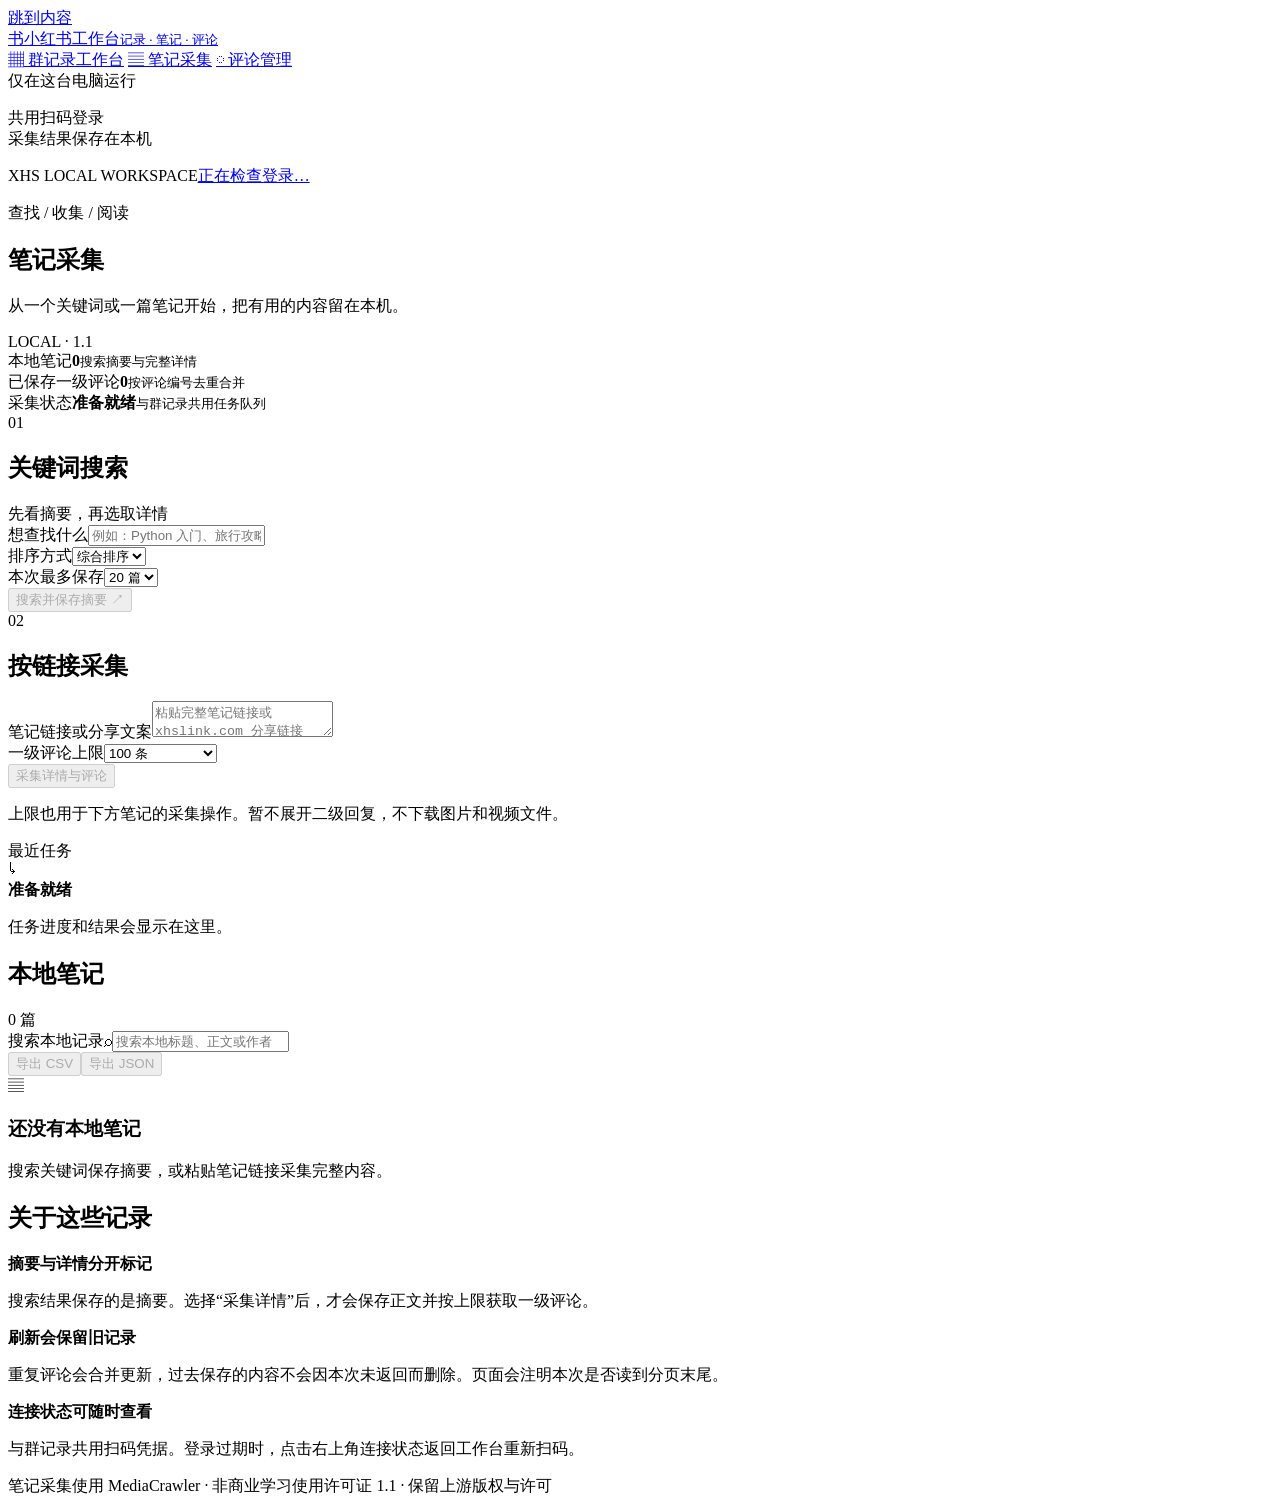
==== webapp/static/notes.html @ 7533e15c "Add note collection and comment management pages with filtered exports" ====
<!doctype html>
<html lang="zh-CN">
<head>
  <meta charset="utf-8"><meta name="viewport" content="width=device-width, initial-scale=1">
  <meta name="color-scheme" content="light"><title>笔记与评论 · 小红书工作台</title>
  <link rel="icon" href="/static/favicon.svg" type="image/svg+xml">
  <link rel="stylesheet" href="/static/style.css"><link rel="stylesheet" href="/static/notes.css">
  <script src="/static/notes.js" defer></script>
</head>
<body>
<a class="skip-link" href="#content">跳到内容</a>
<aside class="sidebar">
  <a class="brand" href="/#workspace"><span class="brand-mark">书</span><span>小红书工作台<small>记录 · 笔记 · 评论</small></span></a>
  <nav aria-label="主导航">
    <a class="nav-link" href="/#workspace"><span aria-hidden="true">▦</span> 群记录工作台</a>
    <a class="nav-link" href="/notes" id="nav-notes"><span aria-hidden="true">▤</span> 笔记采集</a>
    <a class="nav-link" href="/comments" id="nav-comments"><span aria-hidden="true">◌</span> 评论管理</a>
  </nav>
  <div class="sidebar-note"><span class="local-dot"></span> 仅在这台电脑运行<p>共用扫码登录<br>采集结果保存在本机</p></div>
</aside>
<main id="content">
  <header class="topbar"><span class="eyebrow">XHS LOCAL WORKSPACE</span><a id="account-state" class="badge neutral" href="/#workspace">正在检查登录…</a></header>
  <section class="page-intro"><div><p class="eyebrow red">查找 / 收集 / 阅读</p><h1 id="page-title">笔记采集</h1><p id="page-description">从一个关键词或一篇笔记开始，把有用的内容留在本机。</p></div><span class="version">LOCAL · 1.1</span></section>
  <section class="stats" aria-label="笔记与评论概览">
    <div><span>本地笔记</span><strong id="notes-count">0</strong><small>搜索摘要与完整详情</small></div>
    <div><span>已保存一级评论</span><strong id="comments-count">0</strong><small>按评论编号去重合并</small></div>
    <div><span>采集状态</span><strong class="stat-word" id="capture-state">准备就绪</strong><small>与群记录共用任务队列</small></div>
  </section>
  <p id="setup-warning" class="notice" role="status" hidden></p>
  <div id="note-inputs" class="note-inputs">
    <section class="panel"><div class="panel-heading"><div><span class="step">01</span><h2>关键词搜索</h2></div><span class="subtle">先看摘要，再选取详情</span></div>
      <form id="note-search-form">
        <label for="keyword">想查找什么</label><input id="keyword" required maxlength="100" placeholder="例如：Python 入门、旅行攻略" autocomplete="off">
        <div class="form-grid"><div><label for="note-sort">排序方式</label><select id="note-sort"><option value="general">综合排序</option><option value="time_descending">最新发布</option><option value="popularity_descending">最受欢迎</option></select></div><div><label for="note-limit">本次最多保存</label><select id="note-limit"><option value="5">5 篇</option><option value="10">10 篇</option><option value="20" selected>20 篇</option><option value="40">40 篇</option></select></div></div>
        <button id="search-submit" class="button primary" type="submit" disabled>搜索并保存摘要 <span aria-hidden="true">↗</span></button>
      </form>
    </section>
    <section class="panel"><div class="panel-heading"><div><span class="step">02</span><h2>按链接采集</h2></div></div>
      <form id="note-link-form"><label for="note-url">笔记链接或分享文案</label><textarea id="note-url" required maxlength="4096" rows="2" placeholder="粘贴完整笔记链接或 xhslink.com 分享链接"></textarea>
        <div class="note-limit-row"><div><label for="comment-limit">一级评论上限</label><select id="comment-limit"><option value="0">只保存笔记详情</option><option value="20">20 条</option><option value="100" selected>100 条</option><option value="500">500 条</option></select></div><button id="link-submit" class="button" type="submit" disabled>采集详情与评论</button></div>
        <p class="field-hint">上限也用于下方笔记的采集操作。暂不展开二级回复，不下载图片和视频文件。</p>
      </form>
    </section>
  </div>
  <section class="panel note-task" aria-label="当前采集任务"><div class="section-label">最近任务 <button id="cancel-note-job" class="text-button danger" hidden>取消任务</button></div><div id="note-job" class="job-status" role="status" aria-live="polite"><span class="job-icon" aria-hidden="true">↳</span><div><strong>准备就绪</strong><p>任务进度和结果会显示在这里。</p></div></div></section>
  <section class="panel notes-records" aria-labelledby="list-title">
    <div class="panel-heading"><div><h2 id="list-title">本地笔记</h2><span id="list-total" class="badge neutral">0 篇</span></div><a id="all-comments" class="text-button" href="/comments" hidden>查看全部评论 ↗</a></div>
    <div id="comment-scope" class="comment-scope" hidden><div><strong id="scope-title"></strong><p id="scope-status" class="field-hint"></p></div><a class="text-button" href="/comments">清除笔记筛选</a></div>
    <div class="records-toolbar note-toolbar"><div class="search-box"><label class="sr-only" for="local-filter">搜索本地记录</label><span aria-hidden="true">⌕</span><input id="local-filter" type="search" maxlength="200" placeholder="搜索本地标题、正文或作者"></div>
      <div id="comment-refresh" class="comment-refresh" hidden><label class="sr-only" for="refresh-limit">刷新一级评论上限</label><select id="refresh-limit"><option value="20">最多 20 条</option><option value="100" selected>最多 100 条</option><option value="500">最多 500 条</option></select><button id="refresh-comments" class="button small" disabled>刷新一级评论</button></div>
      <div class="download-actions"><button id="export-notes-csv" class="button small" disabled>导出 CSV</button><button id="export-notes-json" class="button small" disabled>导出 JSON</button></div>
    </div>
    <p id="list-error" class="notice" role="alert" hidden></p>
    <div id="note-empty" class="empty-state"><span class="empty-icon" aria-hidden="true">▤</span><h3 id="empty-title">还没有本地笔记</h3><p id="empty-description">搜索关键词保存摘要，或粘贴笔记链接采集完整内容。</p></div>
    <div id="notes-list" class="notes-list" aria-live="polite"></div>
    <div id="notes-pagination" class="pagination" hidden><span id="notes-page-count"></span><div><button id="notes-prev" class="button small">上一页</button><span id="notes-page-label"></span><button id="notes-next" class="button small">下一页</button></div></div>
  </section>
  <section class="guide"><h2>关于这些记录</h2><div class="guide-grid"><div><strong>摘要与详情分开标记</strong><p>搜索结果保存的是摘要。选择“采集详情”后，才会保存正文并按上限获取一级评论。</p></div><div><strong>刷新会保留旧记录</strong><p>重复评论会合并更新，过去保存的内容不会因本次未返回而删除。页面会注明本次是否读到分页末尾。</p></div><div><strong>连接状态可随时查看</strong><p>与群记录共用扫码凭据。登录过期时，点击右上角连接状态返回工作台重新扫码。</p></div></div></section>
  <footer>笔记采集使用 MediaCrawler · 非商业学习使用许可证 1.1 · 保留上游版权与许可</footer>
</main>
<dialog id="note-detail" aria-labelledby="detail-title"><div class="detail-header"><div><span class="eyebrow red" id="detail-kind">本地笔记</span><h2 id="detail-title">笔记详情</h2></div><button id="close-detail" class="button small" aria-label="关闭笔记详情">关闭</button></div><p id="detail-meta" class="description"></p><p id="detail-summary" class="notice" hidden></p><div id="detail-body" class="detail-body"></div><div class="detail-actions"><button id="detail-capture" class="button primary">采集详情与评论</button><a id="detail-comments" class="button" href="/comments">查看已保存评论</a><a id="detail-original" class="text-button" target="_blank" rel="noopener noreferrer">打开原笔记 ↗</a></div></dialog>
<div id="toast" class="toast" role="alert" hidden></div>
</body></html>
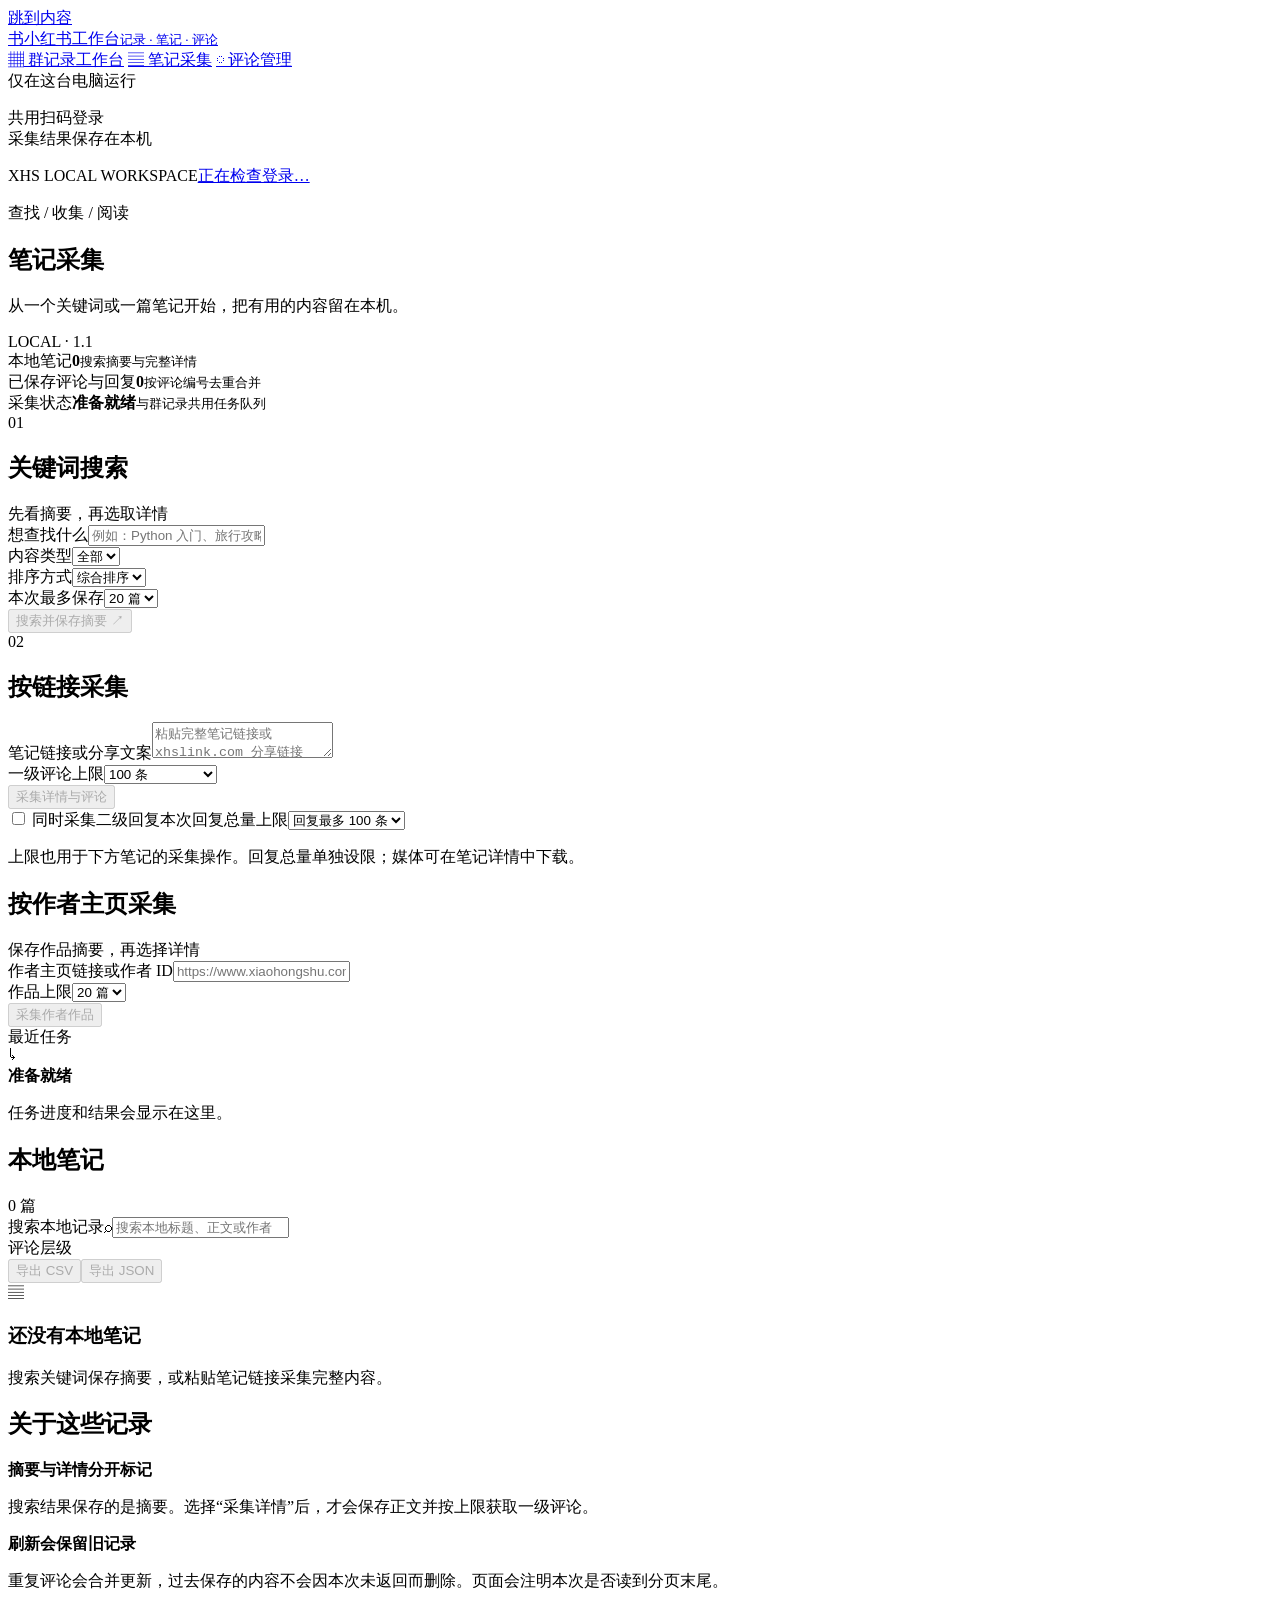
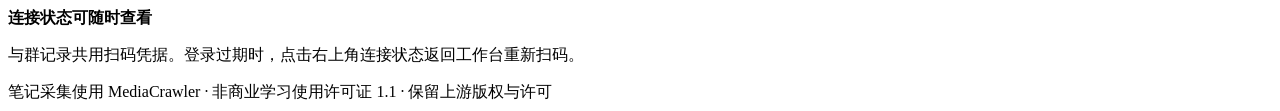
==== commit 37f95766: "Extend notes with replies, creator collections, media and scheduled updates" ====
--- a/webapp/static/notes.html
+++ b/webapp/static/notes.html
@@ -23,7 +23,7 @@
   <section class="page-intro"><div><p class="eyebrow red">查找 / 收集 / 阅读</p><h1 id="page-title">笔记采集</h1><p id="page-description">从一个关键词或一篇笔记开始，把有用的内容留在本机。</p></div><span class="version">LOCAL · 1.1</span></section>
   <section class="stats" aria-label="笔记与评论概览">
     <div><span>本地笔记</span><strong id="notes-count">0</strong><small>搜索摘要与完整详情</small></div>
-    <div><span>已保存一级评论</span><strong id="comments-count">0</strong><small>按评论编号去重合并</small></div>
+    <div><span>已保存评论与回复</span><strong id="comments-count">0</strong><small>按评论编号去重合并</small></div>
     <div><span>采集状态</span><strong class="stat-word" id="capture-state">准备就绪</strong><small>与群记录共用任务队列</small></div>
   </section>
   <p id="setup-warning" class="notice" role="status" hidden></p>
@@ -31,23 +31,23 @@
     <section class="panel"><div class="panel-heading"><div><span class="step">01</span><h2>关键词搜索</h2></div><span class="subtle">先看摘要，再选取详情</span></div>
       <form id="note-search-form">
         <label for="keyword">想查找什么</label><input id="keyword" required maxlength="100" placeholder="例如：Python 入门、旅行攻略" autocomplete="off">
-        <div class="form-grid"><div><label for="note-sort">排序方式</label><select id="note-sort"><option value="general">综合排序</option><option value="time_descending">最新发布</option><option value="popularity_descending">最受欢迎</option></select></div><div><label for="note-limit">本次最多保存</label><select id="note-limit"><option value="5">5 篇</option><option value="10">10 篇</option><option value="20" selected>20 篇</option><option value="40">40 篇</option></select></div></div>
+        <div class="form-grid note-search-options"><div><label for="search-note-type">内容类型</label><select id="search-note-type"><option value="0">全部</option><option value="2">图文</option><option value="1">视频</option></select></div><div><label for="note-sort">排序方式</label><select id="note-sort"><option value="general">综合排序</option><option value="time_descending">最新发布</option><option value="popularity_descending">最受欢迎</option></select></div><div><label for="note-limit">本次最多保存</label><select id="note-limit"><option value="5">5 篇</option><option value="10">10 篇</option><option value="20" selected>20 篇</option><option value="40">40 篇</option></select></div></div>
         <button id="search-submit" class="button primary" type="submit" disabled>搜索并保存摘要 <span aria-hidden="true">↗</span></button>
       </form>
     </section>
     <section class="panel"><div class="panel-heading"><div><span class="step">02</span><h2>按链接采集</h2></div></div>
       <form id="note-link-form"><label for="note-url">笔记链接或分享文案</label><textarea id="note-url" required maxlength="4096" rows="2" placeholder="粘贴完整笔记链接或 xhslink.com 分享链接"></textarea>
         <div class="note-limit-row"><div><label for="comment-limit">一级评论上限</label><select id="comment-limit"><option value="0">只保存笔记详情</option><option value="20">20 条</option><option value="100" selected>100 条</option><option value="500">500 条</option></select></div><button id="link-submit" class="button" type="submit" disabled>采集详情与评论</button></div>
-        <p class="field-hint">上限也用于下方笔记的采集操作。暂不展开二级回复，不下载图片和视频文件。</p>
+        <div class="reply-options"><label><input id="include-replies" type="checkbox"> 同时采集二级回复</label><label for="reply-limit" class="sr-only">本次回复总量上限</label><select id="reply-limit"><option value="20">回复最多 20 条</option><option value="100" selected>回复最多 100 条</option><option value="500">回复最多 500 条</option></select></div><p class="field-hint">上限也用于下方笔记的采集操作。回复总量单独设限；媒体可在笔记详情中下载。</p>
       </form>
     </section>
   </div>
-  <section class="panel note-task" aria-label="当前采集任务"><div class="section-label">最近任务 <button id="cancel-note-job" class="text-button danger" hidden>取消任务</button></div><div id="note-job" class="job-status" role="status" aria-live="polite"><span class="job-icon" aria-hidden="true">↳</span><div><strong>准备就绪</strong><p>任务进度和结果会显示在这里。</p></div></div></section>
+  <section class="panel creator-panel" id="creator-panel"><div class="panel-heading"><div><h2>按作者主页采集</h2></div><span class="subtle">保存作品摘要，再选择详情</span></div><form id="creator-form" class="creator-form"><div><label for="creator-url">作者主页链接或作者 ID</label><input id="creator-url" maxlength="4096" required placeholder="https://www.xiaohongshu.com/user/profile/…"></div><div><label for="creator-limit">作品上限</label><select id="creator-limit"><option value="5">5 篇</option><option value="20" selected>20 篇</option><option value="40">40 篇</option></select></div><button id="creator-submit" class="button" disabled>采集作者作品</button></form></section><section class="panel note-task" aria-label="当前采集任务"><div class="section-label">最近任务 <button id="cancel-note-job" class="text-button danger" hidden>取消任务</button></div><div id="note-job" class="job-status" role="status" aria-live="polite"><span class="job-icon" aria-hidden="true">↳</span><div><strong>准备就绪</strong><p>任务进度和结果会显示在这里。</p></div></div></section>
   <section class="panel notes-records" aria-labelledby="list-title">
     <div class="panel-heading"><div><h2 id="list-title">本地笔记</h2><span id="list-total" class="badge neutral">0 篇</span></div><a id="all-comments" class="text-button" href="/comments" hidden>查看全部评论 ↗</a></div>
     <div id="comment-scope" class="comment-scope" hidden><div><strong id="scope-title"></strong><p id="scope-status" class="field-hint"></p></div><a class="text-button" href="/comments">清除笔记筛选</a></div>
     <div class="records-toolbar note-toolbar"><div class="search-box"><label class="sr-only" for="local-filter">搜索本地记录</label><span aria-hidden="true">⌕</span><input id="local-filter" type="search" maxlength="200" placeholder="搜索本地标题、正文或作者"></div>
-      <div id="comment-refresh" class="comment-refresh" hidden><label class="sr-only" for="refresh-limit">刷新一级评论上限</label><select id="refresh-limit"><option value="20">最多 20 条</option><option value="100" selected>最多 100 条</option><option value="500">最多 500 条</option></select><button id="refresh-comments" class="button small" disabled>刷新一级评论</button></div>
+      <label class="sr-only" for="comment-level">评论层级</label><select id="comment-level" hidden><option value="all">评论与回复</option><option value="roots">仅一级评论</option><option value="replies">仅二级回复</option></select><div id="comment-refresh" class="comment-refresh" hidden><label class="sr-only" for="refresh-limit">刷新一级评论上限</label><select id="refresh-limit"><option value="20">最多 20 条</option><option value="100" selected>最多 100 条</option><option value="500">最多 500 条</option></select><label class="compact-check"><input id="refresh-replies" type="checkbox"> 含回复</label><label class="sr-only" for="refresh-reply-limit">刷新回复上限</label><select id="refresh-reply-limit"><option value="20">回复 20 条</option><option value="100" selected>回复 100 条</option><option value="500">回复 500 条</option></select><button id="refresh-comments" class="button small" disabled>刷新评论</button></div>
       <div class="download-actions"><button id="export-notes-csv" class="button small" disabled>导出 CSV</button><button id="export-notes-json" class="button small" disabled>导出 JSON</button></div>
     </div>
     <p id="list-error" class="notice" role="alert" hidden></p>
@@ -55,9 +55,9 @@
     <div id="notes-list" class="notes-list" aria-live="polite"></div>
     <div id="notes-pagination" class="pagination" hidden><span id="notes-page-count"></span><div><button id="notes-prev" class="button small">上一页</button><span id="notes-page-label"></span><button id="notes-next" class="button small">下一页</button></div></div>
   </section>
-  <section class="guide"><h2>关于这些记录</h2><div class="guide-grid"><div><strong>摘要与详情分开标记</strong><p>搜索结果保存的是摘要。选择“采集详情”后，才会保存正文并按上限获取一级评论。</p></div><div><strong>刷新会保留旧记录</strong><p>重复评论会合并更新，过去保存的内容不会因本次未返回而删除。页面会注明本次是否读到分页末尾。</p></div><div><strong>连接状态可随时查看</strong><p>与群记录共用扫码凭据。登录过期时，点击右上角连接状态返回工作台重新扫码。</p></div></div></section>
+  <section id="note-monitor-panel" class="panel note-monitor-panel" hidden><div class="panel-heading"><div><h2>定时检查这篇笔记</h2></div><span id="note-monitor-badge" class="badge neutral">已暂停</span></div><p class="description">按上方评论与回复上限采集，和其他任务串行执行。失败后自动暂停；服务重启后需手动恢复。</p><div class="monitor-controls"><label for="note-monitor-interval">检查间隔</label><select id="note-monitor-interval"><option value="5">每 5 分钟</option><option value="10" selected>每 10 分钟</option><option value="30">每 30 分钟</option><option value="60">每小时</option></select><button id="note-monitor-toggle" class="button">开启定时检查</button></div><p id="note-monitor-state" class="field-hint"></p></section><section id="note-monitors-panel" class="panel note-monitor-panel" hidden><h2>笔记监测列表</h2><div id="note-monitors-list" class="monitor-list"></div></section><section class="guide"><h2>关于这些记录</h2><div class="guide-grid"><div><strong>摘要与详情分开标记</strong><p>搜索结果保存的是摘要。选择“采集详情”后，才会保存正文并按上限获取一级评论。</p></div><div><strong>刷新会保留旧记录</strong><p>重复评论会合并更新，过去保存的内容不会因本次未返回而删除。页面会注明本次是否读到分页末尾。</p></div><div><strong>连接状态可随时查看</strong><p>与群记录共用扫码凭据。登录过期时，点击右上角连接状态返回工作台重新扫码。</p></div></div></section>
   <footer>笔记采集使用 MediaCrawler · 非商业学习使用许可证 1.1 · 保留上游版权与许可</footer>
 </main>
-<dialog id="note-detail" aria-labelledby="detail-title"><div class="detail-header"><div><span class="eyebrow red" id="detail-kind">本地笔记</span><h2 id="detail-title">笔记详情</h2></div><button id="close-detail" class="button small" aria-label="关闭笔记详情">关闭</button></div><p id="detail-meta" class="description"></p><p id="detail-summary" class="notice" hidden></p><div id="detail-body" class="detail-body"></div><div class="detail-actions"><button id="detail-capture" class="button primary">采集详情与评论</button><a id="detail-comments" class="button" href="/comments">查看已保存评论</a><a id="detail-original" class="text-button" target="_blank" rel="noopener noreferrer">打开原笔记 ↗</a></div></dialog>
+<dialog id="note-detail" aria-labelledby="detail-title"><div class="detail-header"><div><span class="eyebrow red" id="detail-kind">本地笔记</span><h2 id="detail-title">笔记详情</h2></div><button id="close-detail" class="button small" aria-label="关闭笔记详情">关闭</button></div><p id="detail-meta" class="description"></p><p id="detail-summary" class="notice" hidden></p><div id="detail-body" class="detail-body"></div><section class="detail-media-section"><h3>媒体文件</h3><div id="detail-media-list" class="media-list"></div><div id="media-preview" class="media-preview" hidden></div></section><div class="detail-actions"><button id="detail-capture" class="button primary">采集详情与评论</button><button id="detail-media" class="button">下载图片 / 视频</button><button id="detail-creator" class="button" hidden>采集该作者作品</button><a id="detail-comments" class="button" href="/comments">查看已保存评论</a><a id="detail-original" class="text-button" target="_blank" rel="noopener noreferrer">打开原笔记 ↗</a></div></dialog>
 <div id="toast" class="toast" role="alert" hidden></div>
 </body></html>
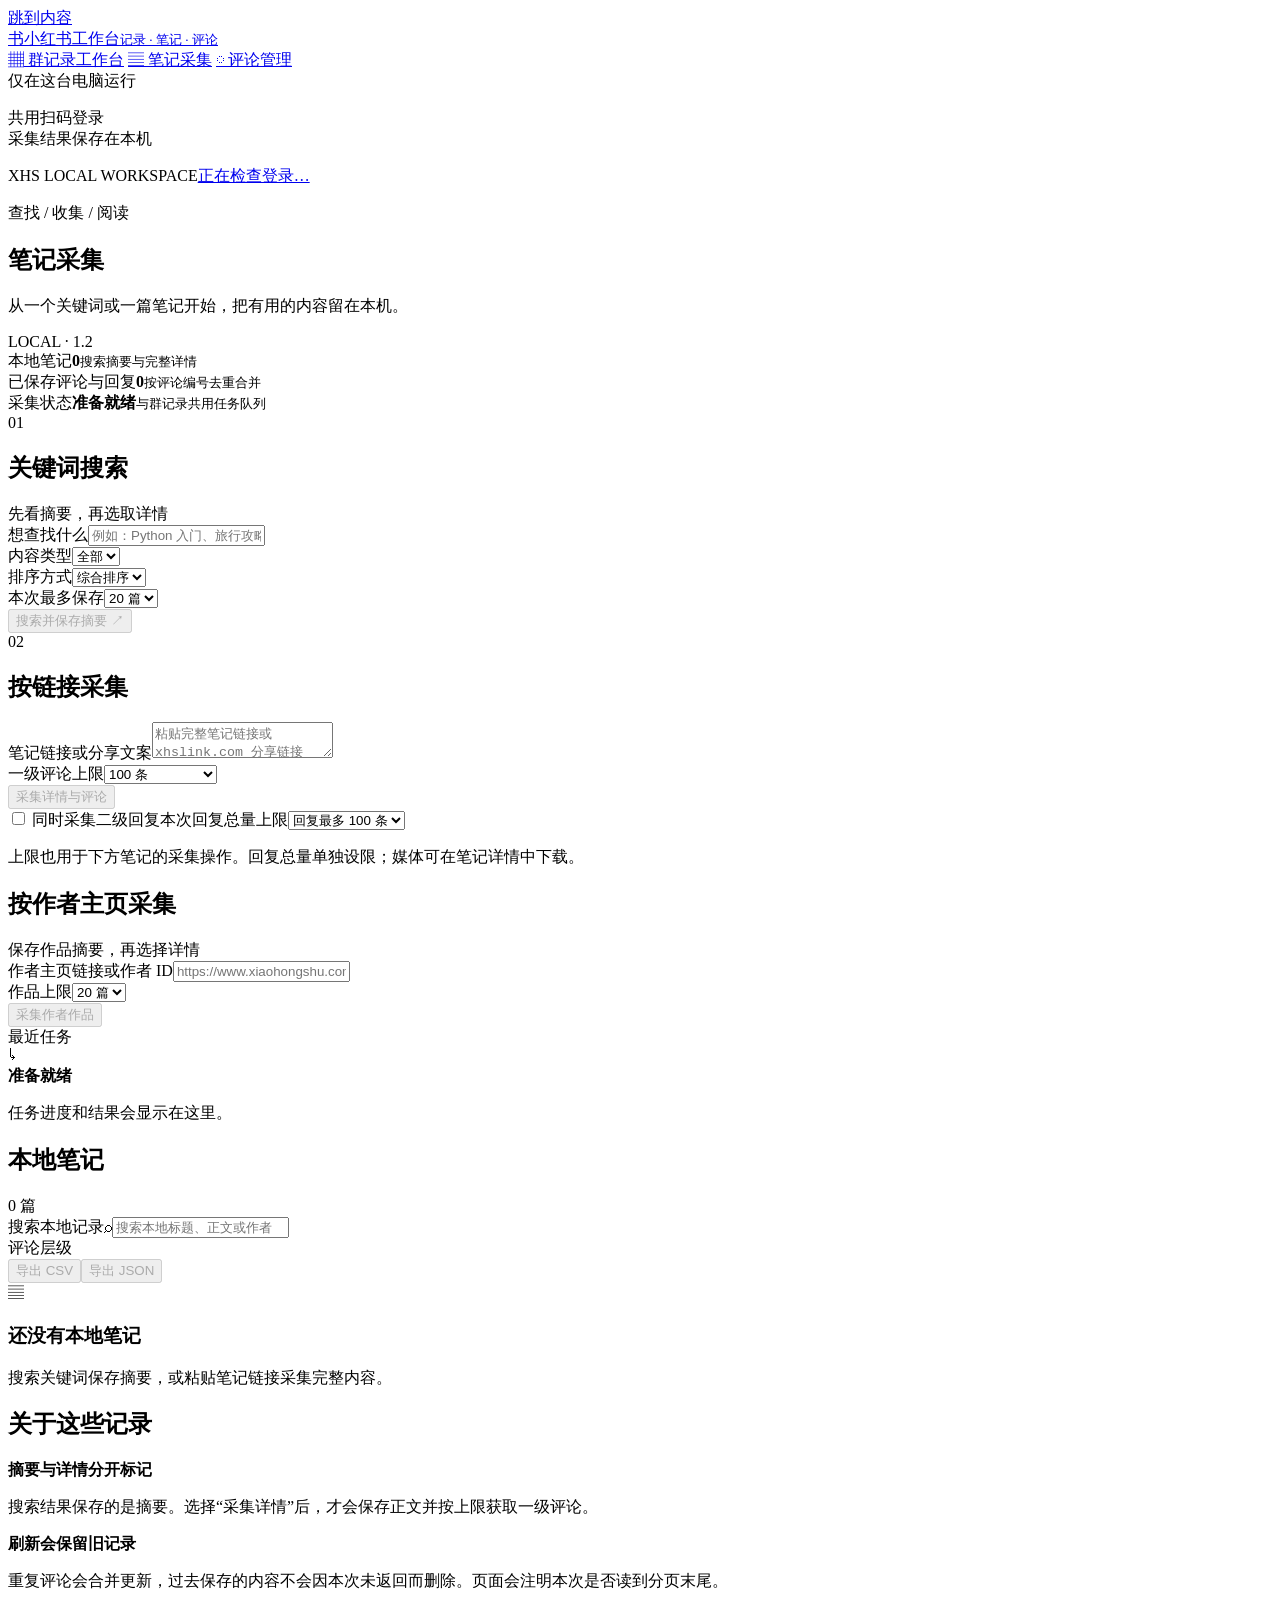
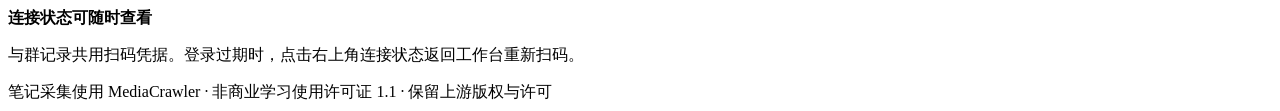
==== commit d1cc3b22: "Polish expanded workflows and record review and live verification" ====
--- a/webapp/static/notes.html
+++ b/webapp/static/notes.html
@@ -20,7 +20,7 @@
 </aside>
 <main id="content">
   <header class="topbar"><span class="eyebrow">XHS LOCAL WORKSPACE</span><a id="account-state" class="badge neutral" href="/#workspace">正在检查登录…</a></header>
-  <section class="page-intro"><div><p class="eyebrow red">查找 / 收集 / 阅读</p><h1 id="page-title">笔记采集</h1><p id="page-description">从一个关键词或一篇笔记开始，把有用的内容留在本机。</p></div><span class="version">LOCAL · 1.1</span></section>
+  <section class="page-intro"><div><p class="eyebrow red">查找 / 收集 / 阅读</p><h1 id="page-title">笔记采集</h1><p id="page-description">从一个关键词或一篇笔记开始，把有用的内容留在本机。</p></div><span class="version">LOCAL · 1.2</span></section>
   <section class="stats" aria-label="笔记与评论概览">
     <div><span>本地笔记</span><strong id="notes-count">0</strong><small>搜索摘要与完整详情</small></div>
     <div><span>已保存评论与回复</span><strong id="comments-count">0</strong><small>按评论编号去重合并</small></div>
@@ -55,7 +55,7 @@
     <div id="notes-list" class="notes-list" aria-live="polite"></div>
     <div id="notes-pagination" class="pagination" hidden><span id="notes-page-count"></span><div><button id="notes-prev" class="button small">上一页</button><span id="notes-page-label"></span><button id="notes-next" class="button small">下一页</button></div></div>
   </section>
-  <section id="note-monitor-panel" class="panel note-monitor-panel" hidden><div class="panel-heading"><div><h2>定时检查这篇笔记</h2></div><span id="note-monitor-badge" class="badge neutral">已暂停</span></div><p class="description">按上方评论与回复上限采集，和其他任务串行执行。失败后自动暂停；服务重启后需手动恢复。</p><div class="monitor-controls"><label for="note-monitor-interval">检查间隔</label><select id="note-monitor-interval"><option value="5">每 5 分钟</option><option value="10" selected>每 10 分钟</option><option value="30">每 30 分钟</option><option value="60">每小时</option></select><button id="note-monitor-toggle" class="button">开启定时检查</button></div><p id="note-monitor-state" class="field-hint"></p></section><section id="note-monitors-panel" class="panel note-monitor-panel" hidden><h2>笔记监测列表</h2><div id="note-monitors-list" class="monitor-list"></div></section><section class="guide"><h2>关于这些记录</h2><div class="guide-grid"><div><strong>摘要与详情分开标记</strong><p>搜索结果保存的是摘要。选择“采集详情”后，才会保存正文并按上限获取一级评论。</p></div><div><strong>刷新会保留旧记录</strong><p>重复评论会合并更新，过去保存的内容不会因本次未返回而删除。页面会注明本次是否读到分页末尾。</p></div><div><strong>连接状态可随时查看</strong><p>与群记录共用扫码凭据。登录过期时，点击右上角连接状态返回工作台重新扫码。</p></div></div></section>
+  <section id="note-monitor-panel" class="panel note-monitor-panel" hidden><div class="panel-heading"><div><h2>定时检查这篇笔记</h2></div><span id="note-monitor-badge" class="badge neutral">已暂停</span></div><p class="description">按上方评论与回复上限采集，和其他任务串行执行。失败后自动暂停；服务重启后需手动恢复。</p><div class="monitor-controls"><label for="note-monitor-interval">检查间隔</label><select id="note-monitor-interval"><option value="5">每 5 分钟</option><option value="10" selected>每 10 分钟</option><option value="30">每 30 分钟</option><option value="60">每小时</option></select><button id="note-monitor-toggle" class="button">开启定时检查</button><button id="note-monitor-save" class="button">保存设置</button></div><p id="note-monitor-state" class="field-hint"></p></section><section id="note-monitors-panel" class="panel note-monitor-panel" hidden><h2>笔记监测列表</h2><div id="note-monitors-list" class="monitor-list"></div></section><section class="guide"><h2>关于这些记录</h2><div class="guide-grid"><div><strong>摘要与详情分开标记</strong><p>搜索结果保存的是摘要。选择“采集详情”后，才会保存正文并按上限获取一级评论。</p></div><div><strong>刷新会保留旧记录</strong><p>重复评论会合并更新，过去保存的内容不会因本次未返回而删除。页面会注明本次是否读到分页末尾。</p></div><div><strong>连接状态可随时查看</strong><p>与群记录共用扫码凭据。登录过期时，点击右上角连接状态返回工作台重新扫码。</p></div></div></section>
   <footer>笔记采集使用 MediaCrawler · 非商业学习使用许可证 1.1 · 保留上游版权与许可</footer>
 </main>
 <dialog id="note-detail" aria-labelledby="detail-title"><div class="detail-header"><div><span class="eyebrow red" id="detail-kind">本地笔记</span><h2 id="detail-title">笔记详情</h2></div><button id="close-detail" class="button small" aria-label="关闭笔记详情">关闭</button></div><p id="detail-meta" class="description"></p><p id="detail-summary" class="notice" hidden></p><div id="detail-body" class="detail-body"></div><section class="detail-media-section"><h3>媒体文件</h3><div id="detail-media-list" class="media-list"></div><div id="media-preview" class="media-preview" hidden></div></section><div class="detail-actions"><button id="detail-capture" class="button primary">采集详情与评论</button><button id="detail-media" class="button">下载图片 / 视频</button><button id="detail-creator" class="button" hidden>采集该作者作品</button><a id="detail-comments" class="button" href="/comments">查看已保存评论</a><a id="detail-original" class="text-button" target="_blank" rel="noopener noreferrer">打开原笔记 ↗</a></div></dialog>
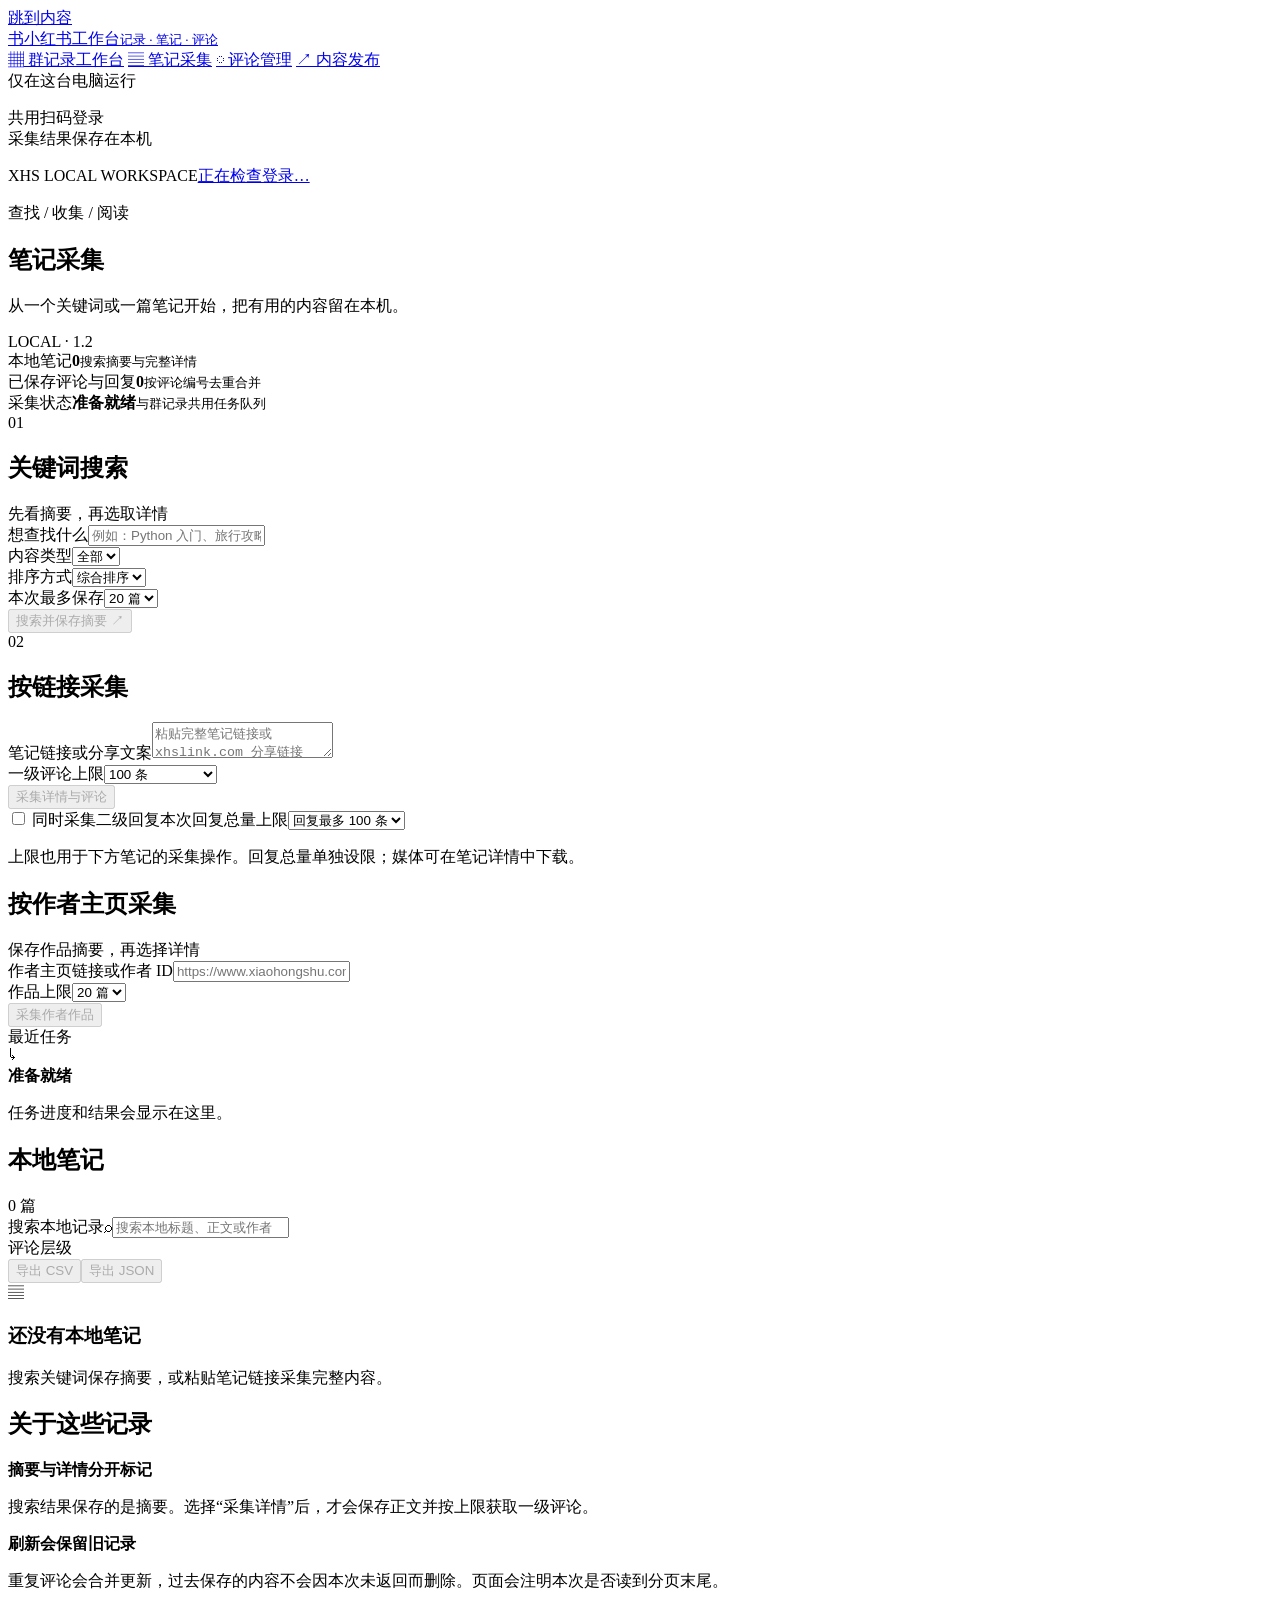
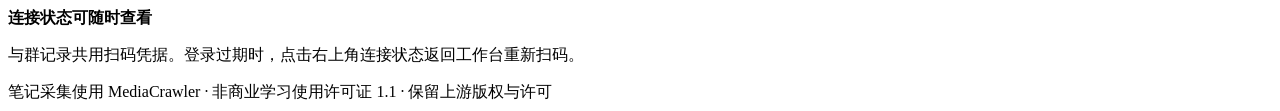
==== commit 2cd4ff08: "Integrate Xiaohongshu publishing with separate sessions, one-shot submission, and Docker browser run" ====
--- a/webapp/static/notes.html
+++ b/webapp/static/notes.html
@@ -15,6 +15,7 @@
     <a class="nav-link" href="/#workspace"><span aria-hidden="true">▦</span> 群记录工作台</a>
     <a class="nav-link" href="/notes" id="nav-notes"><span aria-hidden="true">▤</span> 笔记采集</a>
     <a class="nav-link" href="/comments" id="nav-comments"><span aria-hidden="true">◌</span> 评论管理</a>
+    <a class="nav-link" href="/publish"><span aria-hidden="true">↗</span> 内容发布</a>
   </nav>
   <div class="sidebar-note"><span class="local-dot"></span> 仅在这台电脑运行<p>共用扫码登录<br>采集结果保存在本机</p></div>
 </aside>
